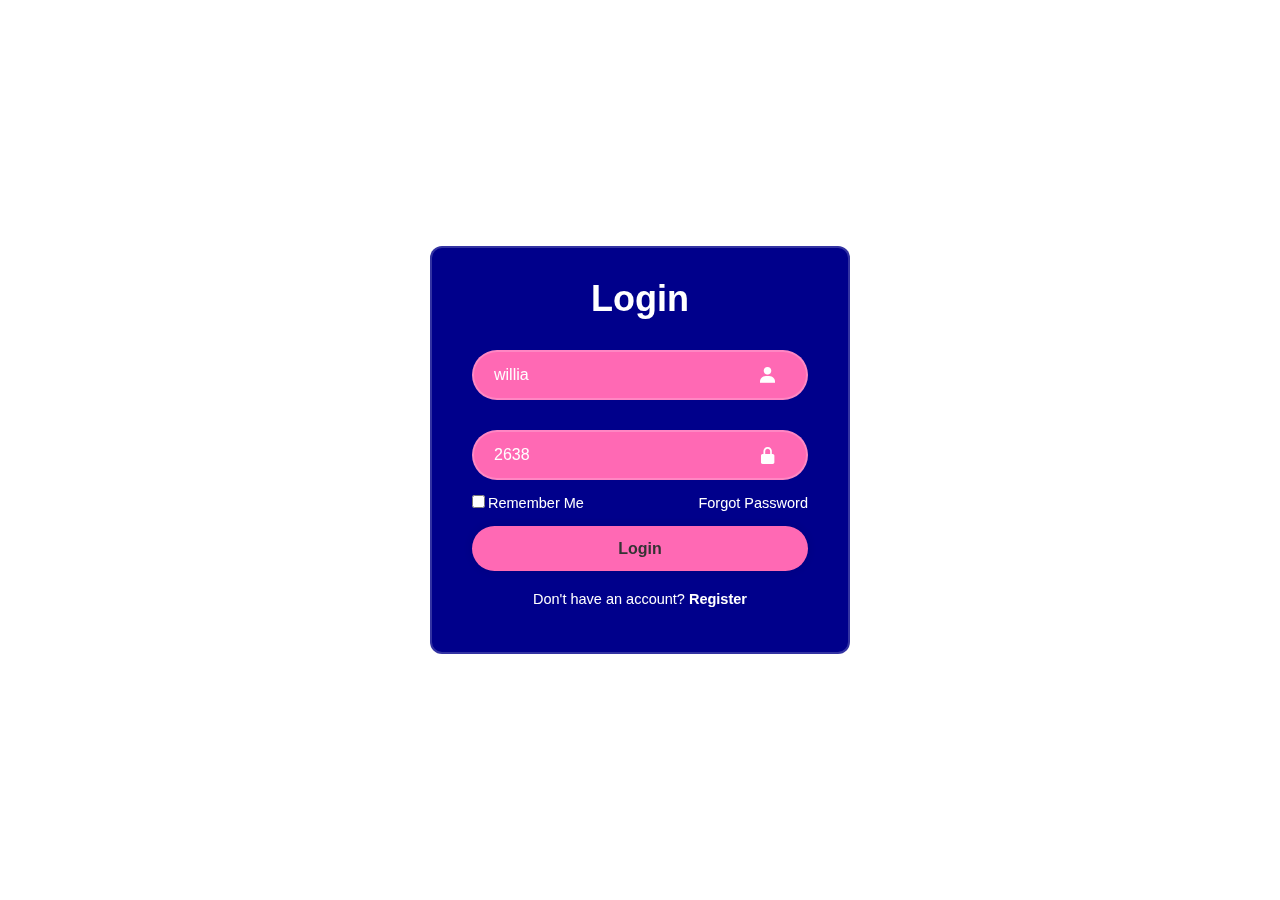
==== index.html @ 173e9830 "Add files via upload" ====
<!DOCTYPE html>
<html lang="en">
<head>
  <meta charset="UTF-8">
  <meta name="viewport" content="width=device-width, initial-scale=1.0">
  <title>Login Form</title>
  <link rel="stylesheet" href="styles.css">
  <link href='https://unpkg.com/boxicons@2.1.4/css/boxicons.min.css' rel='stylesheet'>
</head>
<body>
  <form action = "file:///C:/peralta/homepage.html" method="GET">              

  <div class="wrapper">
    <h1>Login</h1>
    <div class="input-box">
      <input type="text" placeholder="willia" required>
      <i class='bx bxs-user'></i>
    </div>
    <div class="input-box">
      <input type="password" placeholder="2638" required>
      <i class='bx bxs-lock-alt' ></i>
    </div>
    <div class="remember-forgot">
      <label><input type="checkbox">Remember Me</label>
      <a href="#">Forgot Password</a>
    </div>
    <button type="submit" class="btn">Login</button>
    <div class="register-link">
      <p>Don't have an account? <a href="#">Register</a></p>
    </div>
  </form>
</div>

<style>*{
  margin: 0;
  padding: 0;
  box-sizing: border-box;
  font-family: "Poppins", sans-serif;
}
body{
  display: flex;
  justify-content: center;
  align-items: center;
  min-height: 100vh;
  background: url(111.png) no-repeat;
  background-size: cover;
  background-position: center;
  background-image: url('https://img.freepik.com/free-vector/geometric-gradient-futuristic-background_23-2149116406.jpg?size=626&ext=jpg&ga=GA1.1.1224184972.1714435200&semt=ais');
}
.wrapper{
  width: 420px;
  background: darkblue;
  border: 2px solid rgba(255, 255, 255, .2);
  backdrop-filter: blur(9px);
  color: #fff;
  border-radius: 12px;
  padding: 30px 40px;
}
.wrapper h1{
  font-size: 36px;
  text-align: center;
}
.wrapper .input-box{
  position: relative;
  width: 100%;
  height: 50px;
  
  margin: 30px 0;
}
.input-box input{
  width: 100%;
  height: 100%;
  background: hotpink;
  border: none;
  outline: none;
  border: 2px solid rgba(255, 255, 255, .2);
  border-radius: 40px;
  font-size: 16px;
  color: #fff;
  padding: 20px 45px 20px 20px;
}
.input-box input::placeholder{
  color: #fff;
}
.input-box i{
  position: absolute;
  right: 20px;
  top: 30%;
  transform: translate(-50%);
  font-size: 20px;

}
.wrapper .remember-forgot{
  display: flex;
  justify-content: space-between;
  font-size: 14.5px;
  margin: -15px 0 15px;
}
.remember-forgot label input{
  accent-color: black;
  margin-right: 3px;

}
.remember-forgot a{
  color: #fff;
  text-decoration: yellow;

}
.remember-forgot a:hover{
  text-decoration: underline;
}
.wrapper .btn{
  width: 100%;
  height: 45px;
  background:hotpink;
  border: none;
  outline: none;
  border-radius: 40px;
  box-shadow: 0 0 10px rgba(0, 0, 0, .1);
  cursor: pointer;
  font-size: 16px;
  color: #333;
  font-weight: 600;
}
.wrapper .register-link{
  font-size: 14.5px;
  text-align: center;
  margin: 20px 0 15px;

}
.register-link p a{
  color: #fff;
  text-decoration: none;
  font-weight: 600;
}
.register-link p a:hover{
  text-decoration: underline;
}</style>
</body>
</html>
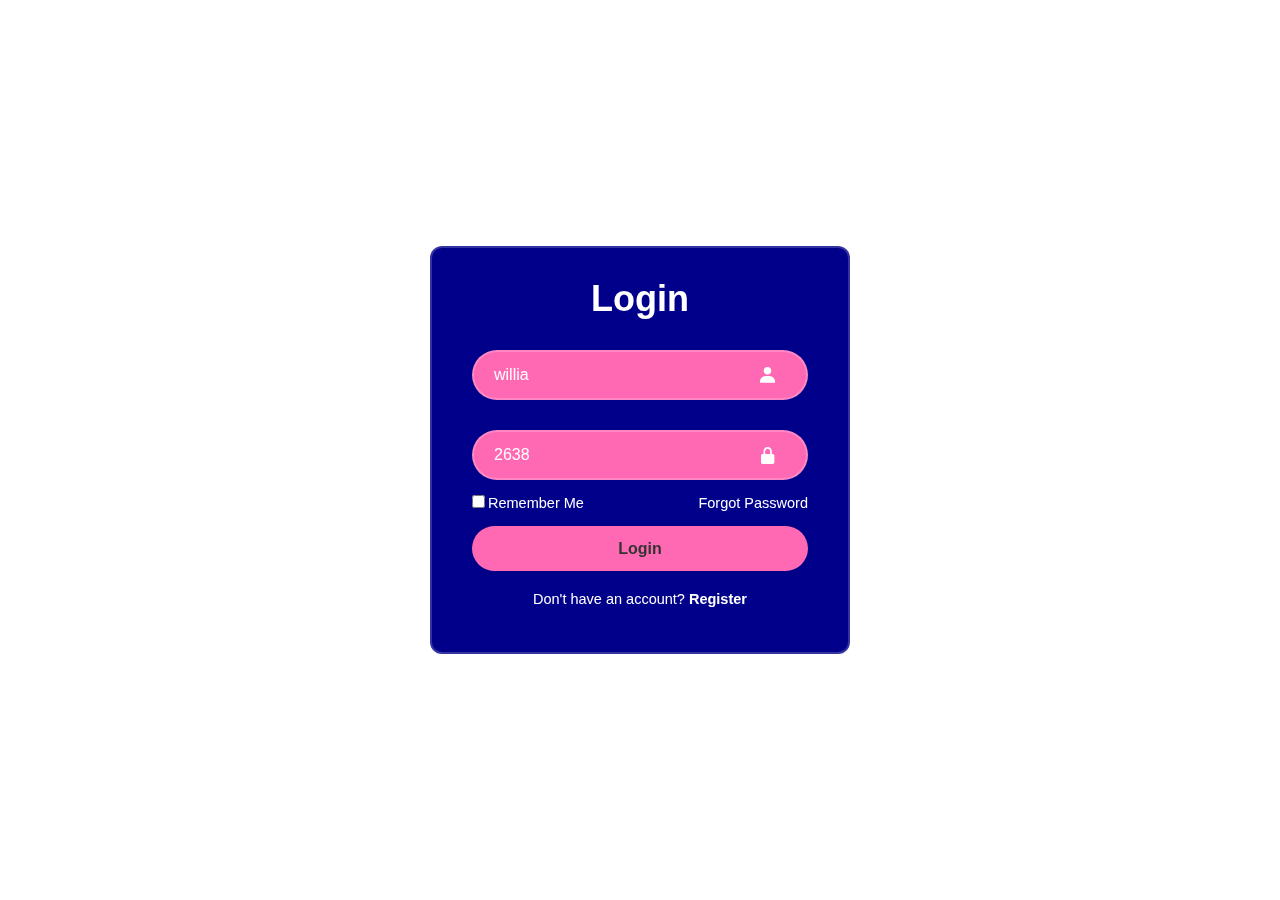
==== commit b02e14d4: "Update index.html" ====
--- a/index.html
+++ b/index.html
@@ -8,7 +8,7 @@
   <link href='https://unpkg.com/boxicons@2.1.4/css/boxicons.min.css' rel='stylesheet'>
 </head>
 <body>
-  <form action = "file:///C:/peralta/homepage.html" method="GET">              
+  <form action = "homepage.html" method="GET">              
 
   <div class="wrapper">
     <h1>Login</h1>
@@ -137,4 +137,4 @@
   text-decoration: underline;
 }</style>
 </body>
-</html>+</html>
